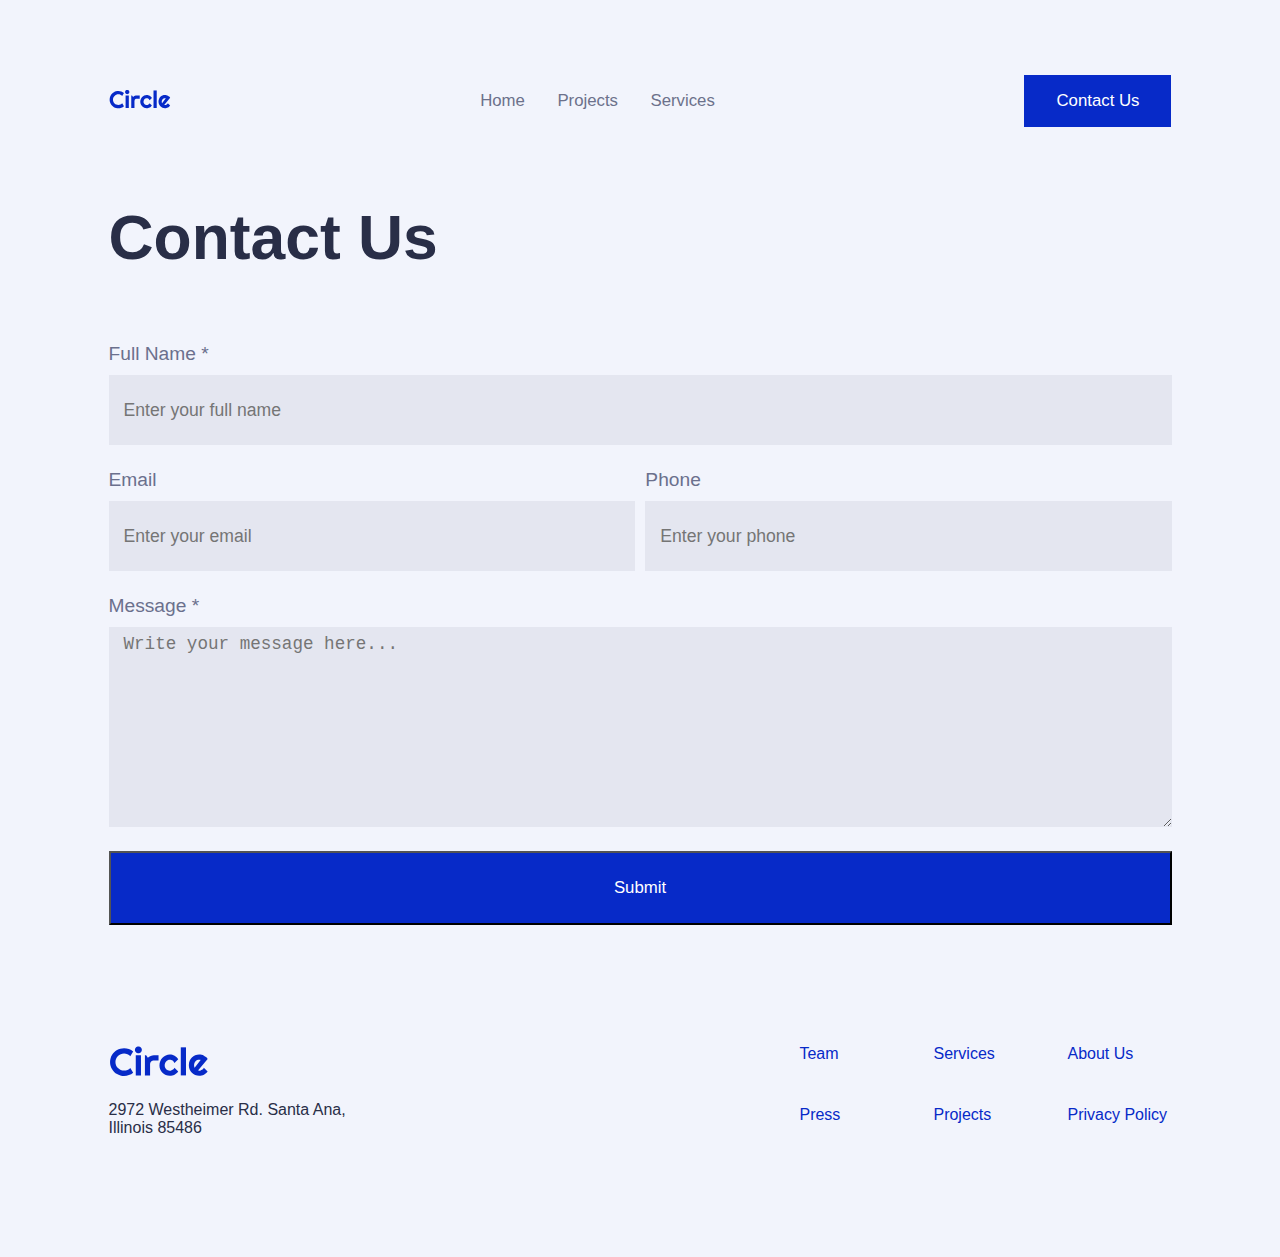
==== contact-us.html @ df500278 "responsive design: work in progress" ====
<!DOCTYPE html>
<html lang="en">
<head>
    <meta charset="UTF-8">
    <meta http-equiv="X-UA-Compatible" content="IE=edge">
    <meta name="viewport" content="width=device-width, initial-scale=1.0">
    <title>Circle Agency</title>
    <link rel="stylesheet" href="style.css">
</head>
<body>
    <div id="navbar">
        <nav>
            <div class="logo"><img src="./resources/images/logos/circle.svg" alt="Circle Agency Logo"></div>
            <div class="nav-links">
                <a href="#">Home</a>
                <a href="#">Projects</a>
                <a href="#">Services</a>
            </div>
            <div class="btn-blue"><a class="btn-blue" href="#">Contact Us</a></div>
        </nav>
    </div>
    <section id="contact-main">
        <div class="txt-title">
            <h1>Contact Us</h1>
            <div class="form-container">
                <form action="">
                    <label for="name">Full Name *</label>
                    <input id="name" type="text" placeholder="Enter your full name" required>
                    <div class="email-phone">
                        <div>
                            <label for="email">Email</label>
                            <input id="email" type="email" placeholder="Enter your email">
                        </div>
                        <div>
                            <label for="phone">Phone</label>
                            <input id="phone" type="text" placeholder="Enter your phone">
                        </div>
                    </div>
                    <label for="message">Message *</label>
                    <textarea placeholder="Write your message here..." maxlength="5000" id="message" required=""></textarea>
                    <button type="submit" class="btn-submit">Submit</button>
                </form>
            </div>
        </div>
    </section>
    <footer>
        <div class="bottom-logo">
            <div class="bottom-img-logo"><img src="./resources/images/logos/circle.svg" alt="Circle Agency Logo"></div>
            <div class="address">
                <p>2972 Westheimer Rd. Santa Ana,<br>Illinois 85486</p>
            </div>
        </div>
        <div class="grid-links">
            <a href="#"><div>Team</div></a>
            <a href="#"><div>Services</div></a>
            <a href="#"><div>About Us</div></a>
            <a href="#"><div>Press</div></a>
            <a href="#"><div>Projects</div></a>
            <a href="#"><div>Privacy Policy</div></a>
        </div>
    </footer>
</body>
</html>
---- style.css ----
*{margin:0; padding:0; box-sizing: border-box;}
@import url('https://fonts.googleapis.com/css2?family=Cinzel&family=Roboto:wght@100;300;400;500&display=swap');

body{
    font-family: 'Roboto', sans-serif;
    font-style: normal;
    font-weight: 300;
    unicode-range: U+0460-052F, U+1C80-1C88, U+20B4, U+2DE0-2DFF, U+A640-A69F, U+FE2E-FE2F;
    background-color: #f2f4fc;
    color: #292e47;
}

#navbar, section, footer {
    max-width: 1063px;
    margin: auto;
}

nav {
    display: flex;
    justify-content: space-between;
    align-items: center;
    margin: 75px 0 75px 0;
}

.nav-links a {
    text-decoration: none;
    color: #6C718B;
    font-weight:500;
    font-size: 1.05rem;
    margin: 0 14px 0 14px;
}

.nav-links a:hover {
    color: #0082F3;
}

.btn-blue {
    background-color: #072AC8;
    color: white;
    font-weight:500;
    font-size: 1.05rem;
    padding: 16px;
    text-decoration: none;
}

.link {
    text-decoration: none;
    color: #6C718B;
    font-weight:500;
    font-size: 1.05rem;
    margin: 0 14px 0 14px;
}

.btn-blue:hover {
    background-color: #292e47;
}

#main {
    display: flex;
    justify-content: space-between;
    align-items: center;
}

#main div {
    width: 46%;
}

.txt-block h1 {
    font-size: 3.9rem;
    color: #292E47;
}

.txt-block p {
    font-size: 1.3rem;
    color: #6b708d;
    font-weight: 400;
    line-height: 150%;
    margin: 30px 0 50px 0;
}

#img-block {
    position: relative;
    /* height: 800px;
    background-image: url('../resources/images/hero-section/hero-image.png');
    background-size: cover;
    background-repeat: no-repeat; */
}

#main-img {
    width: 100%;
}

#credit-card-img {
    position: absolute;
    left: -19%;
    top: 0%;
    right: auto;
    bottom: auto;
    max-width: 57%;
    }

#project-accepted-img {
    position: absolute;
    left: auto;
    top: auto;
    right: -25%;
    bottom: -22%;
    max-width: 57%;
    z-index: 999;
    }

#brands {
    display: flex;
    justify-content: space-around;
    align-items: center;
    margin-top: 150px;
    margin-bottom: 75px;
}

.title {
    margin: 175px 0 75px 0;
}

.title h2 {
    font-size: 2.5rem;
}

.projects-container {
    display: grid;
    grid-template-columns: repeat(3, 1fr);
    grid-template-rows: 1fr;
    grid-column-gap: 25px;
    grid-row-gap: 0px;
}

.project {
    background-color: white;
    padding-bottom: 20px;
}

.project img {
    width: 100%;
    height: 240px;
}

.project h3 {
    font-size: 1.3rem;
    margin: 27px;
}

.project p {
    font-size: 1.1rem;
    margin: 0 27px 27px 27px;
}

.project a {
    text-decoration: none;
    font-weight: 500;
    color: #072AC8;;
    margin: 0 27px 27px 27px;
}

#reviews {
    background-color: #292e47;
    background-image: url('../resources/images/testimonial-section/orbit.png');
    background-size: cover;
    background-repeat: no-repeat;
    height: 500px;
    margin-top: 150px;
    max-width: 1215px;
    text-align: center;
    display: flex;
    flex-direction: column;
    justify-content: space-around;
    align-items: center;
    position: relative;
}

#reviews h2 {
    color: white;
    font-size: 2.1rem;
}

#reviews p {
    width: 55%;
    color: gold;
    font-size: 1.7rem;
}

.autor-testimonial {
    width: 17%;
    display: flex;
    /* justify-content: space-around; */
}

.autor-testimonial img {
    width: 48px;
    height: 48px;
    border-radius: 100px;
    margin-right: 10px;
}

.autor-testimonial h4 {
    color: #7cc2ff;
    font-weight: 400;
}

.autor-testimonial h5 {
    color: white;
    font-weight: 400;
}

.autor-testimonial div {
    display: flex;
    flex-direction: column;
    justify-content: center;
    align-items: flex-start;
}

.memoji-1 {
    width: 150px;
    height: 150px;
    position: absolute;
    left: 10%;
    top: 10%;
    right: auto;
    bottom: auto;
}
.memoji-2 {
    width: 150px;
    height: 150px;
    position: absolute;
    right: 10%;
    top: 10%;
    left: auto;
    bottom: auto;
}
.memoji-3 {
    width: 150px;
    height: 150px;
    position: absolute;
    left: 10%;
    bottom: 10%;
    right: auto;
    top: auto;
}
.memoji-4 {
    width: 150px;
    height: 150px;
    position: absolute;
    right: 10%;
    bottom: 10%;
    left: auto;
    top: auto;
}

.services-container {
    display: grid;
    grid-template-columns: repeat(3, 1fr);
    grid-template-rows: 1fr;
    grid-column-gap: 25px;
    grid-row-gap: 0px;
}

.service {
    background-color: white;
    padding-bottom: 20px;
}

#service-img-1 {
    background-image: url('../resources/images/services-section/icons/1.svg');
    background-size:46%;
    background-position: center center;
    background-repeat: no-repeat;
    width: 80px;
    height: 80px;
    background-color: #ecf6ff;
    border-radius: 100px;
    margin: 34px 0 0 34px;
}

#service-img-2 {
    background-image: url('../resources/images/services-section/icons/2.svg');
    background-size:46%;
    background-position: center center;
    background-repeat: no-repeat;
    width: 80px;
    height: 80px;
    background-color: #ecf6ff;
    border-radius: 100px;
    margin: 34px 0 0 34px;
}

#service-img-3 {
    background-image: url('../resources/images/services-section/icons/3.svg');
    background-size:46%;
    background-position: center center;
    background-repeat: no-repeat;
    width: 80px;
    height: 80px;
    background-color: #ecf6ff;
    border-radius: 100px;
    margin: 34px 0 0 34px;
}

.service h3 {
    font-size: 1.3rem;
    margin: 27px;
}

.service p {
    font-size: 1.1rem;
    margin: 0 27px 27px 27px;
}

.service a {
    text-decoration: none;
    font-weight: 500;
    color: #072AC8;;
    margin: 0 27px 27px 27px;
}

#questions {
    background-color: #ffc600;
    height: 400px;
    margin-top: 150px;
    max-width: 1215px;
    text-align: center;
    display: flex;
    flex-direction: column;
    justify-content: center;
    align-items: center;
}

#questions p {
    color: #6C718B;
    font-weight: 400;
    margin: 20px 0 50px 0;
}

.title-subscribe h2 {
    font-size: 2.5rem;
}

#email-input {
    border: 0;
    height: 70px;
    font-weight: 400;
    font-size: 1.1rem;
    width: 500px;
    background: url('../resources/images/newsletter/icon/mail.svg') no-repeat scroll 7px 7px;
    background-position: 3% 50%;
    background-color: white;
    padding-left:50px;
}

.email-subscribe {
    width: 100%;
}

#email-sub-btn {
    background-color: #072AC8;
    color: white;
    font-weight:500;
    font-size: 1.05rem;
    padding: 25px 50px 25px 50px;
    text-decoration: none;
    margin-left: 12px;
}

footer {
    display: flex;
    justify-content: space-between;
    margin-top: 120px;
    margin-bottom: 120px;
}

.grid-links {
    width: 35%;
    display: grid;
    grid-template-columns: repeat(3, 1fr);
    grid-template-rows: repeat(2, 1fr);
    grid-column-gap: 30px;
    grid-row-gap: 30px;
}

.grid-links a {
    text-decoration: none;
    font-weight: 500;
    color: #072AC8;
    height: 30px;
}

.bottom-img-logo img {
    width: 100px;
    margin-bottom: 20px;
}

.subtitle {
    display: flex;
    justify-content: space-between;
}

.subtitle h2, .subtitle h3 {
    font-weight: 400;
    color: #6C718B;
    margin: 25px 0 55px 0;
}

.txt-title h1 {
    font-size: 3.9rem;
    color: #292E47;
}

.img-container img {
    object-fit: cover;
    width: 100%;
    height: 444px;
    margin-bottom: 70px;
}

.txt-container p {
    font-size: 20px;
    line-height: 30px;
    font-weight: 400;
    margin-bottom: 10px;
}

.form-container form {
    display: flex;
    flex-direction: column;
}

.email-phone {
    display: flex;
    justify-content: space-between;
}

.email-phone div {
    width: 49.5%;
    display: flex;
    flex-direction: column;
}

#contact-main .txt-title h1 {
    padding-bottom: 70px;
}

label {
    font-size: 1.2rem;
    font-weight: 400;
    color: #6b708d;
    margin-bottom: 10px;
}

input {
    border: 0;
    background-color: rgba(107, 112, 141, 0.1);
    height: 70px;
    font-weight: 400;
    font-size: 1.1rem;
    padding-left: 15px;
    margin-bottom: 24px;
}

textarea {
    border: 0;
    background-color: rgba(107, 112, 141, 0.1);
    height: 200px;
    font-weight: 400;
    font-size: 1.1rem;
    padding-top: 7px;
    padding-left: 15px;
    margin-bottom: 24px;
}

.btn-submit {
    background-color: #072AC8;
    color: white;
    font-weight:500;
    font-size: 1.05rem;
    padding: 25px;
    text-decoration: none;
}

.btn-submit:hover {
    background-color: #292e47;
}

@media (max-width: 990px) {
    .nav-links {
        display: none;
    }
    nav {
        margin: 0 0 75px 0;
        padding: 0 30px 0 30px;
    }
    #main {
        display: flex;
        flex-direction: column;
        align-items: center;
    }
    #main div {
        width: 100%;
        text-align: center;
    }
    #main-img{
        width: 60%;
    }
    #img-block {
        margin-top: 76px;
    }
    #credit-card-img {
        position: absolute;
        left: 3%;
        top: 0%;
        right: auto;
        bottom: auto;
        max-width: 34%;
        }
    #project-accepted-img {
        position: absolute;
        left: auto;
        top: auto;
        right: 4%;
        bottom: -22%;
        max-width: 34%;
        z-index: 999;
        }
    #brands {
        display: grid;
        grid-template-columns: repeat(2, 1fr);
        grid-template-rows: repeat(2, 1fr);
        grid-column-gap: 20px;
        grid-row-gap: 60px;
        margin-top: 150px;
        margin-bottom: 75px;
        justify-content: center;
    }
    #brands div {
        text-align: center;
    }
    #amazon {
        display: none;
    }
    .projects-container {
        display: grid;
        grid-template-columns: repeat(2, 1fr);
        grid-template-rows: repeat(2, 1fr);
        grid-column-gap: 44px;
        grid-row-gap: 44px;
        margin: 0 44px 0 44px;
    }
    .title {
        margin-left: 30px;
    }
    .memoji-1, .memoji-2, .memoji-3, .memoji-4 {
        width: 96px;
        height: 96px;
    }
    .autor-testimonial {
        display: flex;
        justify-content: center;
        width: 50%;
    }
    #top-contact-btn {
        display: none;
    }
    nav {
        height: 80px;
    }
}





  .menu {
    display: none;
    flex-direction: row;
    list-style-type: none;
    margin: 0;
    padding: 0;
  }
  
  .menu > li {
    margin: 0 1rem;
    overflow: hidden;
  }
  
  .menu-button-container {
    display: none;
    height: 100%;
    width: 30px;
    cursor: pointer;
    flex-direction: column;
    justify-content: center;
    align-items: center;
  }
  
  #menu-toggle {
    display: none;
  }
  
  .menu-button,
  .menu-button::before,
  .menu-button::after {
    display: block;
    background-color: #6C718B;
    position: absolute;
    height: 4px;
    width: 30px;
    transition: transform 400ms cubic-bezier(0.23, 1, 0.32, 1);
    border-radius: 2px;
  }
  
  .menu-button::before {
    content: '';
    margin-top: -8px;
  }
  
  .menu-button::after {
    content: '';
    margin-top: 8px;
  }
  
  #menu-toggle:checked + .menu-button-container .menu-button::before {
    margin-top: 0px;
    transform: rotate(405deg);
  }
  
  #menu-toggle:checked + .menu-button-container .menu-button {
    background: rgba(255, 255, 255, 0);
  }
  
  #menu-toggle:checked + .menu-button-container .menu-button::after {
    margin-top: 0px;
    transform: rotate(-405deg);
  }
  
  @media (max-width: 990px) {
    .menu-button-container {
      display: flex;
    }
    .menu {
     display: flex;
      position: absolute;
      top: 0;
      margin-top: 50px;
      left: 0;
      flex-direction: column;
      width: 100%;
      justify-content: center;
      align-items: center;
    }
    #menu-toggle ~ .menu li {
      height: 0;
      margin: 0;
      padding: 0;
      border: 0;
      transition: height 400ms cubic-bezier(0.23, 1, 0.32, 1);
    }
    #menu-toggle:checked ~ .menu li {
      border: 1px solid #333;
      height: 2.5em;
      padding: 0.5em;
      transition: height 400ms cubic-bezier(0.23, 1, 0.32, 1);
    }
    .menu > li {
      display: flex;
      justify-content: center;
      margin: 0;
      padding: 0.5em 0;
      width: 100%;
      color: white;
      background-color: #222;
    }
    .menu > li:not(:last-child) {
      border-bottom: 1px solid #444;
    }
  }
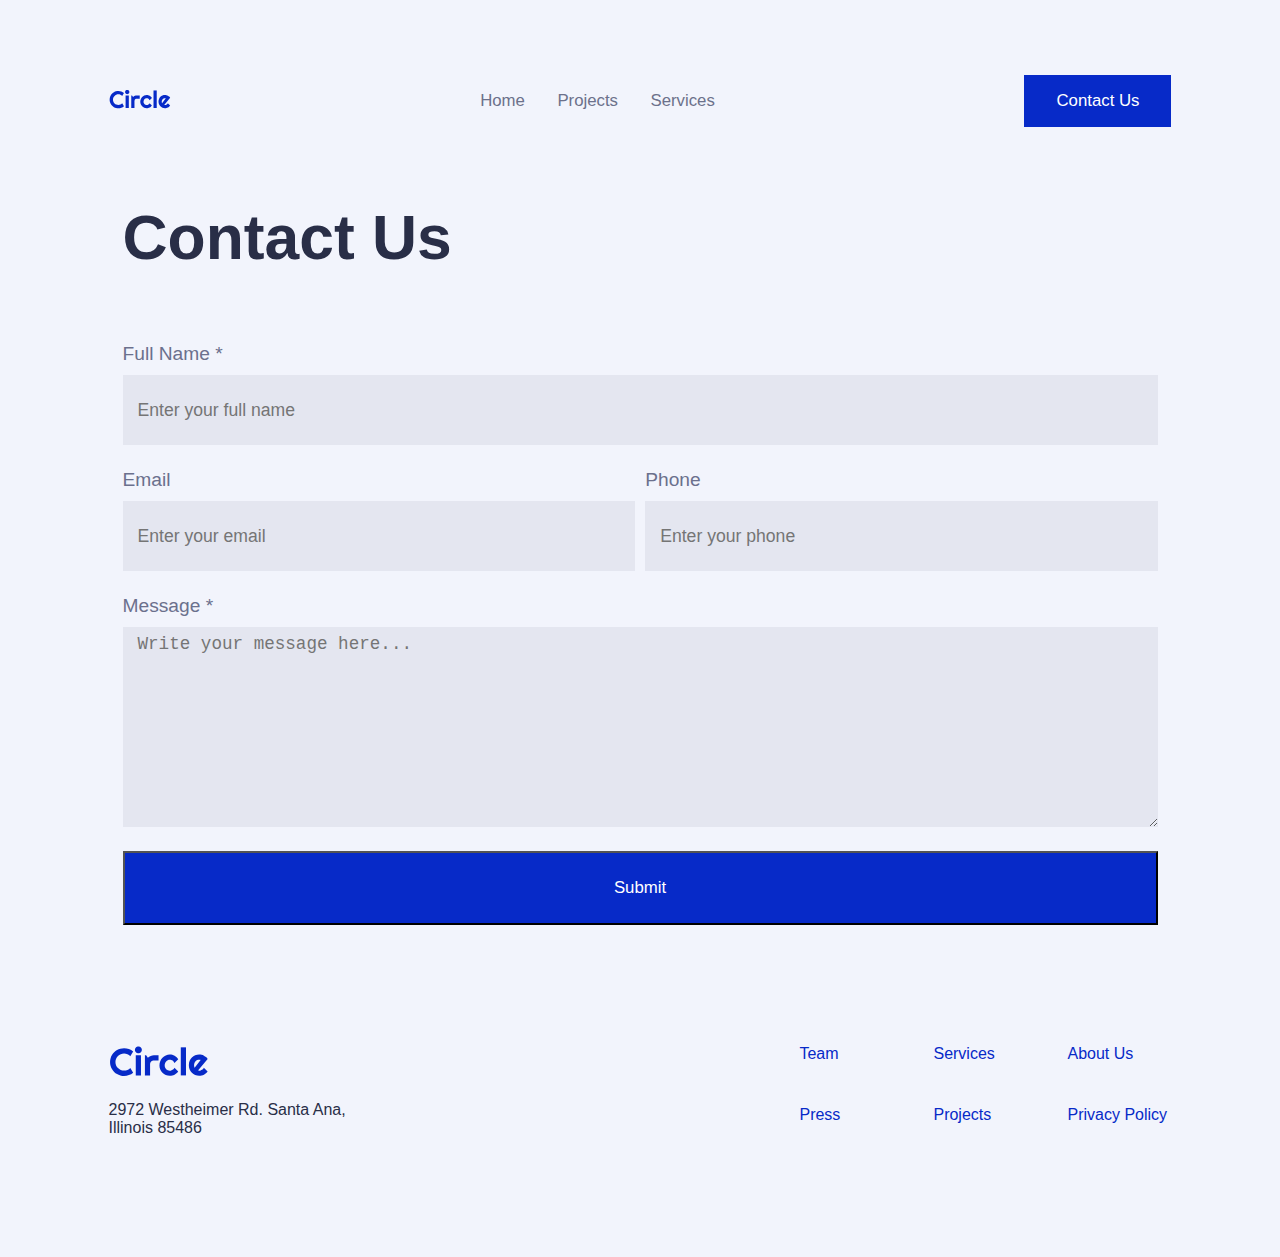
==== commit 79af1d59: "web responsive + hamburger menu done" ====
--- a/contact-us.html
+++ b/contact-us.html
@@ -16,7 +16,20 @@
                 <a href="#">Projects</a>
                 <a href="#">Services</a>
             </div>
-            <div class="btn-blue"><a class="btn-blue" href="#">Contact Us</a></div>
+            <div id="top-contact-btn" class="btn-blue"><a class="btn-blue" href="#">Contact Us</a></div>
+
+
+
+
+            <input id="menu-toggle" type="checkbox" />
+            <label class='menu-button-container' for="menu-toggle">
+            <div class='menu-button'></div>
+          </label>
+            <ul class="menu">
+              <li><a href="#">Home</a></li>
+              <li><a href="#">Projects</a></li>
+              <li><a href="#">Services</a></li>
+            </ul>
         </nav>
     </div>
     <section id="contact-main">
--- a/style.css
+++ b/style.css
@@ -442,6 +442,10 @@
     flex-direction: column;
 }
 
+#contact-main, #project-main {
+    padding: 0 14px 0 14px;
+}
+
 #contact-main .txt-title h1 {
     padding-bottom: 70px;
 }
@@ -493,7 +497,7 @@
     }
     nav {
         margin: 0 0 75px 0;
-        padding: 0 30px 0 30px;
+        padding: 0 30px 15px 30px;
     }
     #main {
         display: flex;
@@ -505,7 +509,7 @@
         text-align: center;
     }
     #main-img{
-        width: 60%;
+        width: 70%;
     }
     #img-block {
         margin-top: 76px;
@@ -571,10 +575,105 @@
     }
 }
 
-
-
-
-
+@media (max-width: 766px) {
+    #credit-card-img, #project-accepted-img {
+        display: none;
+    }
+    .projects-container {
+        display: grid;
+        grid-template-columns: repeat(1, 1fr);
+        grid-template-rows: repeat(3, 1fr);
+        grid-column-gap: 44px;
+        grid-row-gap: 44px;
+        margin: 0 44px 0 44px;
+    }
+    .memoji-1, .memoji-2, .memoji-3, .memoji-4 {
+        display: none;
+    }
+    #reviews {
+        justify-content:center;
+        height: 370px;
+    }
+    #reviews p {
+        width: 95%;
+        color: gold;
+        font-size: 1.7rem;
+        margin: 40px 0 40px 0;
+    }
+    .services-container {
+        display: grid;
+        grid-template-columns: repeat(1, 1fr);
+        grid-template-rows: repeat(3, 1fr);
+        grid-column-gap: 44px;
+        grid-row-gap: 44px;
+        margin: 0 44px 0 44px;
+    }
+    .email-subscribe {
+        display: flex;
+        flex-direction: column;
+    }
+    #email-input {
+        border: 0;
+        height: 70px;
+        font-weight: 400;
+        font-size: 1.1rem;
+        width: 100%;
+        background: url('../resources/images/newsletter/icon/mail.svg') no-repeat scroll 7px 7px;
+        background-position: 3% 50%;
+        background-color: white;
+        padding-left:50px;
+    }
+    
+    .email-subscribe {
+        width: 56%;
+    }
+    
+    #email-sub-btn {
+        background-color: #072AC8;
+        color: white;
+        width: 100%;
+        font-weight:500;
+        font-size: 1.05rem;
+        padding: 25px 50px 25px 50px;
+        text-decoration: none;
+        margin: 0;
+    }
+    .title-subscribe h2 {
+        font-size: 1.8rem;
+    }
+    footer {
+        display: flex;
+        flex-direction: column;
+        align-items: center;
+        justify-content: space-between;
+        margin-top: 120px;
+        margin-bottom: 120px;
+    }
+    .bottom-logo {
+        text-align: center;
+        margin-bottom: 30px;
+    }
+    .grid-links {
+        width: 60%;
+        text-align: center;
+    }
+    .email-phone {
+        display: flex;
+        flex-direction: column;
+        justify-content: space-between;
+    }
+    
+    .email-phone div {
+        width: 100%;
+        display: flex;
+        flex-direction: column;
+    }
+}
+
+
+
+
+/* Hambuerger menu starts */
   .menu {
     display: none;
     flex-direction: row;
@@ -661,7 +760,7 @@
       transition: height 400ms cubic-bezier(0.23, 1, 0.32, 1);
     }
     #menu-toggle:checked ~ .menu li {
-      border: 1px solid #333;
+      border: 0px solid #333;
       height: 2.5em;
       padding: 0.5em;
       transition: height 400ms cubic-bezier(0.23, 1, 0.32, 1);
@@ -673,9 +772,21 @@
       padding: 0.5em 0;
       width: 100%;
       color: white;
-      background-color: #222;
+      background-color:#c9c8c9;
     }
     .menu > li:not(:last-child) {
-      border-bottom: 1px solid #444;
-    }
-  }+      border-bottom: 0px solid #444;
+    }
+    .menu li a {
+        text-decoration: none;
+        color: #6C718B;
+        font-weight:500;
+        font-size: 1.05rem;
+        margin: 0 14px 0 14px;
+    }
+    .menu li a:hover {
+        color: #0082F3;
+    }
+  }
+
+  /* Hambuerger menu ends */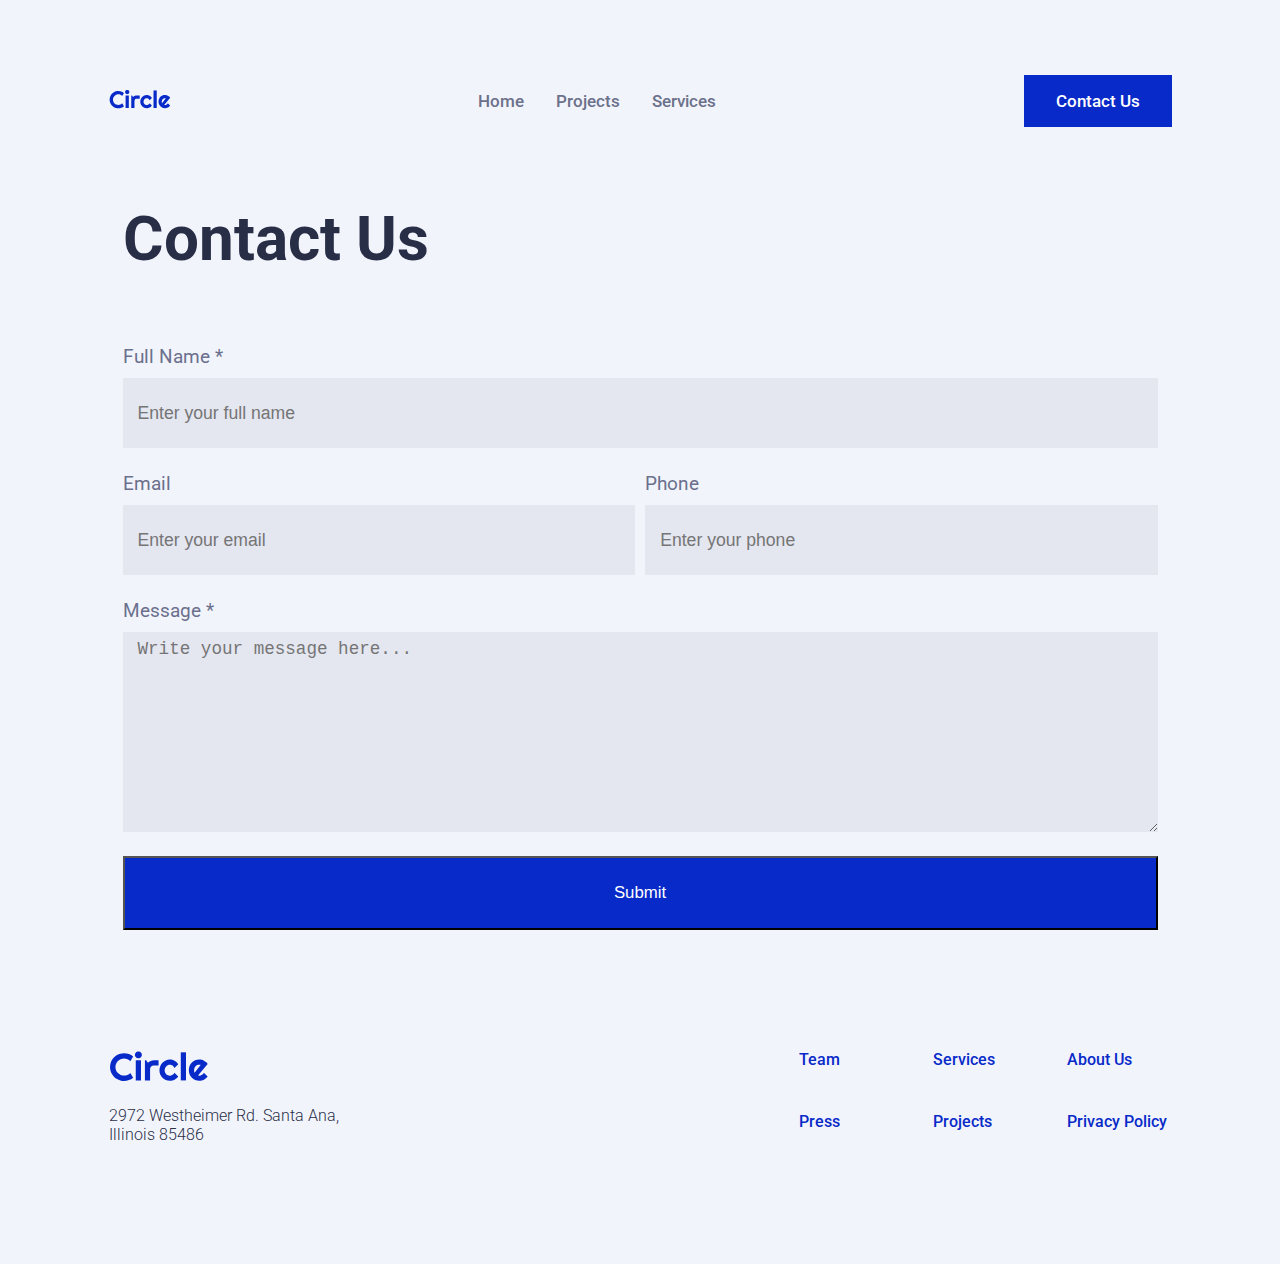
==== commit 8310d941: "google fonts added in head" ====
--- a/contact-us.html
+++ b/contact-us.html
@@ -6,6 +6,9 @@
     <meta name="viewport" content="width=device-width, initial-scale=1.0">
     <title>Circle Agency</title>
     <link rel="stylesheet" href="style.css">
+    <link rel="preconnect" href="https://fonts.googleapis.com">
+    <link rel="preconnect" href="https://fonts.gstatic.com" crossorigin>
+    <link href="https://fonts.googleapis.com/css2?family=Roboto:wght@100;300;400;500&display=swap" rel="stylesheet">
 </head>
 <body>
     <div id="navbar">
